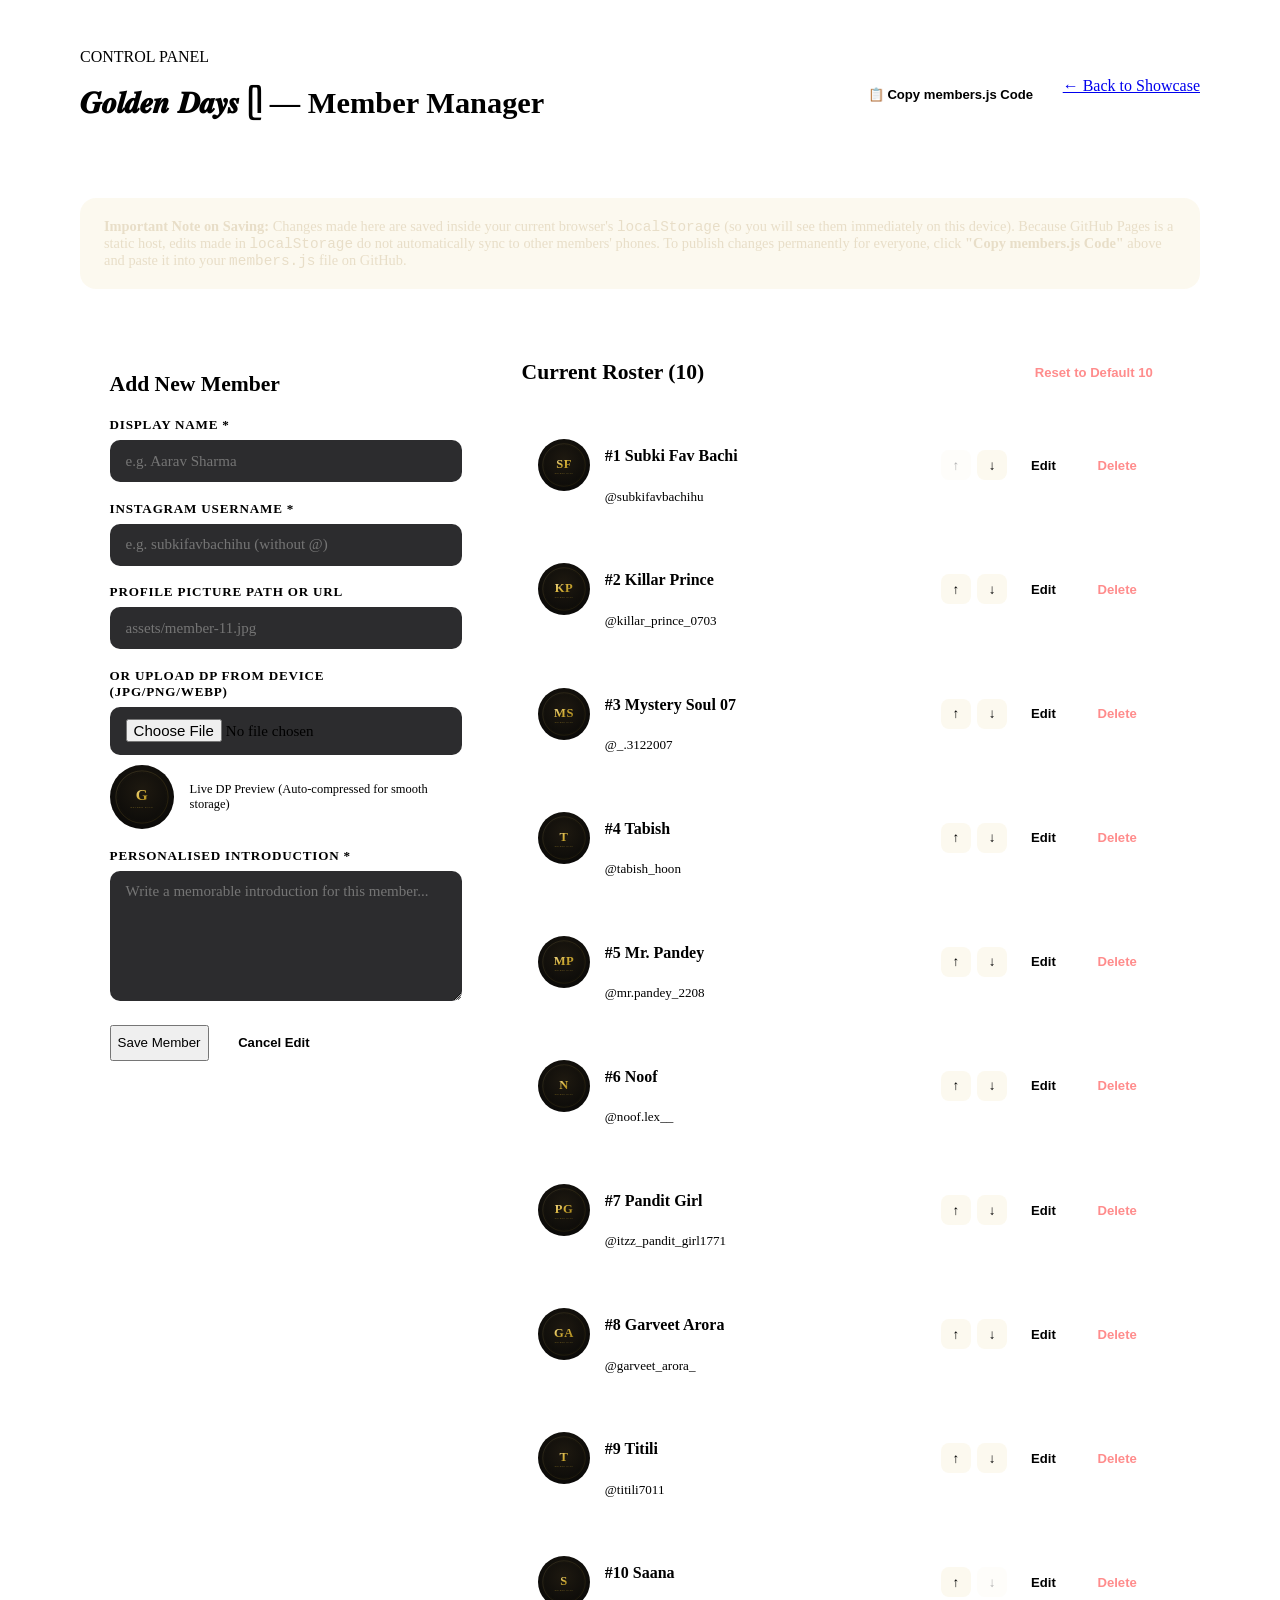
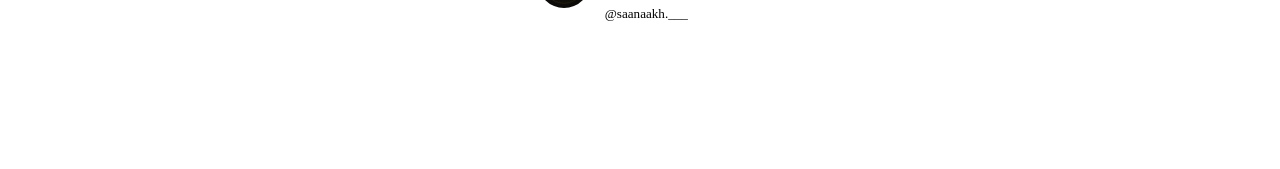
==== admin.html @ fdfacd17 "Add admin panel HTML structure and styles This file contains the HTML structure and styling for the " ====
<!DOCTYPE html>
<html lang="en">
<head>
  <meta charset="UTF-8" />
  <meta name="viewport" content="width=device-width, initial-scale=1.0" />
  <title>Admin Panel | 𝑮𝒐𝒍𝒅𝒆𝒏 𝑫𝒂𝒚𝒔 ᥫ</title>
  <link rel="preconnect" href="https://fonts.googleapis.com" />
  <link rel="preconnect" href="https://fonts.gstatic.com" crossorigin />
  <link href="https://fonts.googleapis.com/css2?family=Cinzel:wght@600;700&family=Plus+Jakarta+Sans:wght@400;500;600&display=swap" rel="stylesheet" />
  <link rel="stylesheet" href="style.css" />
  <style>
    .admin-container {
      max-width: 1120px;
      margin: 0 auto;
      padding: 2.5rem 1.5rem 5rem;
      position: relative;
      z-index: 5;
    }
    .admin-topbar {
      display: flex;
      flex-wrap: wrap;
      align-items: center;
      justify-content: space-between;
      gap: 1rem;
      padding-bottom: 1.5rem;
      border-bottom: 1px solid var(--gold-border);
      margin-bottom: 2rem;
    }
    .storage-notice {
      background: rgba(212, 175, 55, 0.08);
      border: 1px solid var(--gold-border-bright);
      border-radius: 16px;
      padding: 1.25rem 1.5rem;
      margin-bottom: 2.25rem;
      font-size: 0.9rem;
      color: #e8dec8;
    }
    .storage-notice strong {
      color: var(--gold-light);
    }
    .admin-grid {
      display: grid;
      grid-template-columns: 380px 1fr;
      gap: 2rem;
      align-items: start;
    }
    @media (max-width: 900px) {
      .admin-grid { grid-template-columns: 1fr; }
    }
    .admin-card {
      border-radius: 20px;
      padding: 1.85rem;
    }
    .admin-card h2 {
      font-family: var(--font-display);
      font-size: 1.35rem;
      color: var(--gold-light);
      margin-bottom: 1.25rem;
    }
    .form-group {
      margin-bottom: 1.15rem;
    }
    .form-group label {
      display: block;
      font-size: 0.82rem;
      font-weight: 600;
      letter-spacing: 0.06em;
      color: var(--text-muted);
      margin-bottom: 0.45rem;
      text-transform: uppercase;
    }
    .form-control {
      width: 100%;
      padding: 0.78rem 1rem;
      border-radius: 10px;
      background: rgba(8, 8, 10, 0.85);
      border: 1px solid var(--gold-border);
      color: var(--text-main);
      font-family: var(--font-sans);
      font-size: 0.94rem;
      outline: none;
    }
    .form-control:focus {
      border-color: var(--gold-light);
    }
    textarea.form-control {
      min-height: 105px;
      resize: vertical;
    }
    .dp-preview-box {
      display: flex;
      align-items: center;
      gap: 1rem;
      margin-top: 0.65rem;
    }
    .dp-preview-box img {
      width: 64px;
      height: 64px;
      border-radius: 50%;
      object-fit: cover;
      border: 2px solid var(--gold-primary);
    }
    .btn-row {
      display: flex;
      gap: 0.75rem;
      flex-wrap: wrap;
      margin-top: 1.25rem;
    }
    .btn-sm {
      padding: 0.65rem 1.1rem;
      border-radius: 10px;
      font-size: 0.82rem;
      font-weight: 600;
      cursor: pointer;
      border: 1px solid var(--gold-border);
      background: rgba(255,255,255,0.04);
      color: var(--text-main);
      transition: var(--transition-fast);
    }
    .btn-sm:hover {
      border-color: var(--gold-light);
      color: var(--gold-light);
    }
    .btn-danger {
      border-color: rgba(220, 75, 75, 0.45);
      color: #ff8c8c;
    }
    .btn-danger:hover {
      background: rgba(220, 75, 75, 0.16);
      border-color: #ff8c8c;
    }
    .member-list-item {
      display: flex;
      align-items: center;
      justify-content: space-between;
      gap: 1rem;
      padding: 1rem;
      border-radius: 14px;
      background: rgba(255, 255, 255, 0.025);
      border: 1px solid var(--gold-border);
      margin-bottom: 0.85rem;
    }
    .member-item-left {
      display: flex;
      align-items: center;
      gap: 0.95rem;
      min-width: 0;
    }
    .member-item-left img {
      width: 52px;
      height: 52px;
      border-radius: 50%;
      object-fit: cover;
      border: 1px solid var(--gold-primary);
      flex-shrink: 0;
    }
    .member-item-meta {
      min-width: 0;
    }
    .member-item-meta h4 {
      font-family: var(--font-display);
      font-size: 1rem;
      color: var(--text-main);
      white-space: nowrap;
      overflow: hidden;
      text-overflow: ellipsis;
    }
    .member-item-meta span {
      font-size: 0.82rem;
      color: var(--gold-light);
    }
    .member-item-actions {
      display: flex;
      align-items: center;
      gap: 0.4rem;
      flex-shrink: 0;
    }
    .order-btn {
      width: 30px;
      height: 30px;
      border-radius: 8px;
      border: 1px solid var(--gold-border);
      background: rgba(212, 175, 55, 0.08);
      color: var(--gold-light);
      cursor: pointer;
    }
    .order-btn:disabled {
      opacity: 0.3;
      cursor: not-allowed;
    }
  </style>
</head>
<body>

  <div class="admin-container">
    <div class="admin-topbar">
      <div>
        <span class="section-kicker">CONTROL PANEL</span>
        <h1 class="section-title" style="font-size: 1.9rem;">𝑮𝒐𝒍𝒅𝒆𝒏 𝑫𝒂𝒚𝒔 ᥫ — Member Manager</h1>
      </div>
      <div style="display:flex; gap:0.75rem; flex-wrap:wrap;">
        <button id="exportCodeBtn" class="btn-sm" title="Copy updated members.js code for GitHub">📋 Copy members.js Code</button>
        <a href="index.html" class="btn-gold-primary">← Back to Showcase</a>
      </div>
    </div>

    <!-- Honest Browser Storage Disclosure -->
    <div class="storage-notice">
      <strong>Important Note on Saving:</strong> Changes made here are saved inside your current browser's <code>localStorage</code> (so you will see them immediately on this device). Because GitHub Pages is a static host, edits made in <code>localStorage</code> do not automatically sync to other members' phones. To publish changes permanently for everyone, click <strong>"Copy members.js Code"</strong> above and paste it into your <code>members.js</code> file on GitHub.
    </div>

    <div class="admin-grid">
      <!-- Left: Add / Edit Form -->
      <div class="admin-card glass-panel">
        <h2 id="formTitle">Add New Member</h2>
        <form id="memberForm">
          <input type="hidden" id="editMemberId" value="" />

          <div class="form-group">
            <label for="memberName">Display Name *</label>
            <input type="text" id="memberName" class="form-control" placeholder="e.g. Aarav Sharma" required />
          </div>

          <div class="form-group">
            <label for="memberUsername">Instagram Username *</label>
            <input type="text" id="memberUsername" class="form-control" placeholder="e.g. subkifavbachihu (without @)" required />
          </div>

          <div class="form-group">
            <label for="memberAvatarPath">Profile Picture Path or URL</label>
            <input type="text" id="memberAvatarPath" class="form-control" placeholder="assets/member-11.jpg" />
          </div>

          <div class="form-group">
            <label for="memberAvatarFile">Or Upload DP from Device (JPG/PNG/WebP)</label>
            <input type="file" id="memberAvatarFile" class="form-control" accept="image/jpeg,image/png,image/webp" />
            <div class="dp-preview-box">
              <img id="dpPreviewImg" src="" alt="DP Preview" />
              <span style="font-size:0.78rem; color:var(--text-muted);">Live DP Preview (Auto-compressed for smooth storage)</span>
            </div>
          </div>

          <div class="form-group">
            <label for="memberBio">Personalised Introduction *</label>
            <textarea id="memberBio" class="form-control" placeholder="Write a memorable introduction for this member..." required></textarea>
          </div>

          <div class="btn-row">
            <button type="submit" class="btn-gold-primary" id="saveBtn">Save Member</button>
            <button type="button" class="btn-sm hidden" id="cancelEditBtn">Cancel Edit</button>
          </div>
        </form>
      </div>

      <!-- Right: Existing Members Roster & Reordering -->
      <div class="admin-card glass-panel">
        <div style="display:flex; justify-content:space-between; align-items:center; margin-bottom:1.25rem; flex-wrap:wrap; gap:0.5rem;">
          <h2 style="margin:0;">Current Roster (<span id="adminCount">0</span>)</h2>
          <button id="resetDefaultBtn" class="btn-sm btn-danger">Reset to Default 10</button>
        </div>
        <div id="adminMembersList"></div>
      </div>
    </div>
  </div>

  <script src="members.js"></script>
  <script>
    document.addEventListener("DOMContentLoaded", () => {
      let members = window.GoldenDaysStore.getMembers();
      let uploadedBase64 = "";

      const memberForm = document.getElementById("memberForm");
      const formTitle = document.getElementById("formTitle");
      const editMemberId = document.getElementById("editMemberId");
      const memberName = document.getElementById("memberName");
      const memberUsername = document.getElementById("memberUsername");
      const memberAvatarPath = document.getElementById("memberAvatarPath");
      const memberAvatarFile = document.getElementById("memberAvatarFile");
      const dpPreviewImg = document.getElementById("dpPreviewImg");
      const memberBio = document.getElementById("memberBio");
      const cancelEditBtn = document.getElementById("cancelEditBtn");
      const adminMembersList = document.getElementById("adminMembersList");
      const adminCount = document.getElementById("adminCount");
      const resetDefaultBtn = document.getElementById("resetDefaultBtn");
      const exportCodeBtn = document.getElementById("exportCodeBtn");

      dpPreviewImg.src = createFallbackDP("GD");

      // Compress uploaded image via Canvas so localStorage never overflows
      memberAvatarFile.addEventListener("change", (e) => {
        const file = e.target.files[0];
        if (!file) return;

        const reader = new FileReader();
        reader.onload = (event) => {
          const img = new Image();
          img.onload = () => {
            const canvas = document.createElement("canvas");
            const MAX_SIZE = 420;
            let width = img.width;
            let height = img.height;

            if (width > height) {
              if (width > MAX_SIZE) {
                height *= MAX_SIZE / width;
                width = MAX_SIZE;
              }
            } else {
              if (height > MAX_SIZE) {
                width *= MAX_SIZE / height;
                height = MAX_SIZE;
              }
            }

            canvas.width = width;
            canvas.height = height;
            const ctx = canvas.getContext("2d");
            ctx.drawImage(img, 0, 0, width, height);

            uploadedBase64 = canvas.toDataURL("image/jpeg", 0.84);
            dpPreviewImg.src = uploadedBase64;
            memberAvatarPath.value = "";
          };
          img.src = event.target.result;
        };
        reader.readAsDataURL(file);
      });

      memberAvatarPath.addEventListener("input", () => {
        if (memberAvatarPath.value.trim()) {
          uploadedBase64 = "";
          dpPreviewImg.src = memberAvatarPath.value.trim();
          dpPreviewImg.onerror = () => { dpPreviewImg.src = createFallbackDP(memberName.value || "GD"); };
        }
      });

      function resetForm() {
        editMemberId.value = "";
        memberForm.reset();
        uploadedBase64 = "";
        dpPreviewImg.src = createFallbackDP("GD");
        formTitle.textContent = "Add New Member";
        cancelEditBtn.classList.add("hidden");
      }

      cancelEditBtn.addEventListener("click", resetForm);

      function renderAdminList() {
        adminCount.textContent = members.length;
        adminMembersList.innerHTML = "";

        members.forEach((m, index) => {
          const cleanUser = window.GoldenDaysStore.sanitizeUsername(m.username);
          const row = document.createElement("div");
          row.className = "member-list-item";
          row.innerHTML = `
            <div class="member-item-left">
              <img src="${m.avatar || createFallbackDP(m.name)}" alt="${m.name}" />
              <div class="member-item-meta">
                <h4>#${index + 1} ${m.name}</h4>
                <span>@${cleanUser}</span>
              </div>
            </div>
            <div class="member-item-actions">
              <button class="order-btn" data-action="up" data-idx="${index}" ${index === 0 ? "disabled" : ""} title="Move Up">↑</button>
              <button class="order-btn" data-action="down" data-idx="${index}" ${index === members.length - 1 ? "disabled" : ""} title="Move Down">↓</button>
              <button class="btn-sm" data-action="edit" data-idx="${index}">Edit</button>
              <button class="btn-sm btn-danger" data-action="delete" data-idx="${index}">Delete</button>
            </div>
          `;

          const img = row.querySelector("img");
          img.onerror = () => { img.src = createFallbackDP(m.name); };
          adminMembersList.appendChild(row);
        });
      }

      adminMembersList.addEventListener("click", (e) => {
        const btn = e.target.closest("button");
        if (!btn) return;
        const action = btn.dataset.action;
        const idx = Number(btn.dataset.idx);

        if (action === "up" && idx > 0) {
          [members[idx - 1], members[idx]] = [members[idx], members[idx - 1]];
          window.GoldenDaysStore.saveMembers(members);
          renderAdminList();
        } else if (action === "down" && idx < members.length - 1) {
          [members[idx], members[idx + 1]] = [members[idx + 1], members[idx]];
          window.GoldenDaysStore.saveMembers(members);
          renderAdminList();
        } else if (action === "edit") {
          const m = members[idx];
          editMemberId.value = m.id;
          memberName.value = m.name;
          memberUsername.value = window.GoldenDaysStore.sanitizeUsername(m.username);
          memberBio.value = m.bio;
          if (m.avatar && m.avatar.startsWith("data:")) {
            uploadedBase64 = m.avatar;
            memberAvatarPath.value = "";
            dpPreviewImg.src = m.avatar;
          } else {
            uploadedBase64 = "";
            memberAvatarPath.value = m.avatar || "";
            dpPreviewImg.src = m.avatar || createFallbackDP(m.name);
          }
          formTitle.textContent = `Edit Member: ${m.name}`;
          cancelEditBtn.classList.remove("hidden");
          window.scrollTo({ top: 0, behavior: "smooth" });
        } else if (action === "delete") {
          if (confirm(`Remove ${members[idx].name} from Golden Days?`)) {
            members.splice(idx, 1);
            window.GoldenDaysStore.saveMembers(members);
            renderAdminList();
          }
        }
      });

      memberForm.addEventListener("submit", (e) => {
        e.preventDefault();
        const nameVal = memberName.value.trim();
        const userVal = window.GoldenDaysStore.sanitizeUsername(memberUsername.value);
        const bioVal = memberBio.value.trim();
        const nextNum = String(members.length + 1).padStart(2, "0");
        const avatarVal = uploadedBase64 || memberAvatarPath.value.trim() || `assets/member-${nextNum}.jpg`;

        if (editMemberId.value) {
          const targetIdx = members.findIndex(item => item.id === editMemberId.value);
          if (targetIdx !== -1) {
            members[targetIdx] = {
              ...members[targetIdx],
              name: nameVal,
              username: userVal,
              avatar: avatarVal,
              bio: bioVal
            };
          }
        } else {
          members.push({
            id: "m-" + Date.now(),
            name: nameVal,
            username: userVal,
            avatar: avatarVal,
            bio: bioVal
          });
        }

        window.GoldenDaysStore.saveMembers(members);
        renderAdminList();
        resetForm();
      });

      resetDefaultBtn.addEventListener("click", () => {
        if (confirm("Reset all members back to the default 10 Golden Days members?")) {
          members = window.GoldenDaysStore.resetToDefaults();
          renderAdminList();
          resetForm();
        }
      });

      exportCodeBtn.addEventListener("click", () => {
        const cleanExport = members.map((m, i) => ({
          id: `m-${String(i + 1).padStart(2, "0")}`,
          name: m.name,
          username: window.GoldenDaysStore.sanitizeUsername(m.username),
          avatar: m.avatar.startsWith("data:") ? `assets/member-${String(i + 1).padStart(2, "0")}.jpg` : m.avatar,
          bio: m.bio
        }));
        const codeSnippet = `const DEFAULT_MEMBERS = ${JSON.stringify(cleanExport, null, 2)};`;
        navigator.clipboard.writeText(codeSnippet).then(() => {
          alert("Copied updated DEFAULT_MEMBERS array! Paste it into members.js so all visitors see your changes.");
        });
      });

      renderAdminList();
    });
  </script>
</body>
</html>
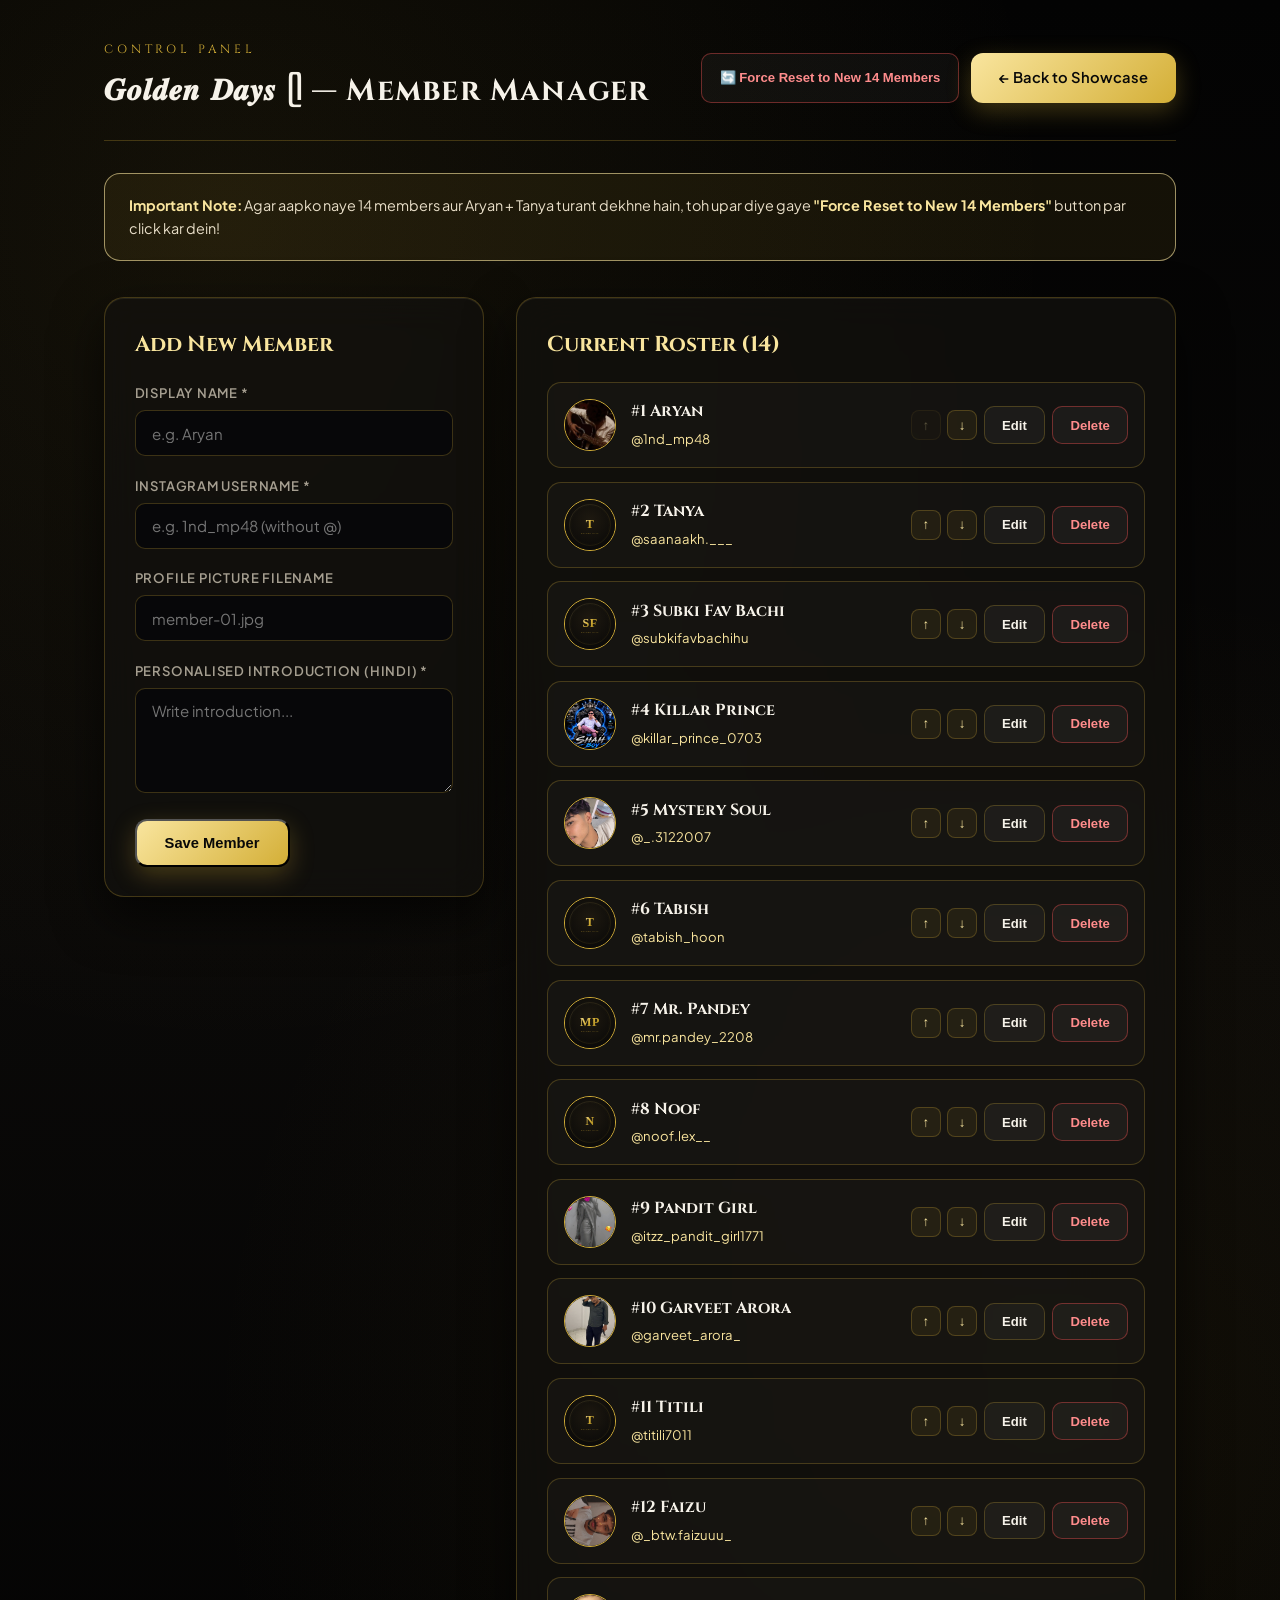
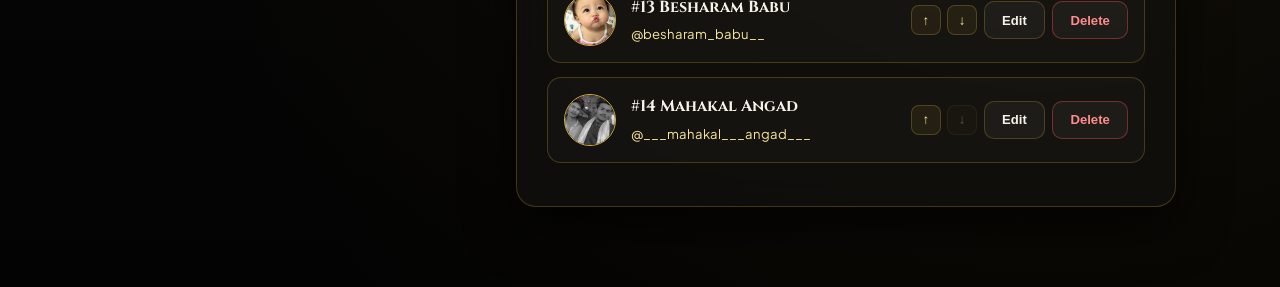
==== commit bd60e2fd: "Update admin.html" ====
--- a/admin.html
+++ b/admin.html
@@ -116,6 +116,7 @@
       background: rgba(255,255,255,0.04);
       color: var(--text-main);
       transition: var(--transition-fast);
+      text-decoration: none;
     }
     .btn-sm:hover {
       border-color: var(--gold-light);
@@ -199,18 +200,16 @@
         <h1 class="section-title" style="font-size: 1.9rem;">𝑮𝒐𝒍𝒅𝒆𝒏 𝑫𝒂𝒚𝒔 ᥫ — Member Manager</h1>
       </div>
       <div style="display:flex; gap:0.75rem; flex-wrap:wrap;">
-        <button id="exportCodeBtn" class="btn-sm" title="Copy updated members.js code for GitHub">📋 Copy members.js Code</button>
+        <button id="resetDefaultBtn" class="btn-sm btn-danger">🔄 Force Reset to New 14 Members</button>
         <a href="index.html" class="btn-gold-primary">← Back to Showcase</a>
       </div>
     </div>
 
-    <!-- Honest Browser Storage Disclosure -->
     <div class="storage-notice">
-      <strong>Important Note on Saving:</strong> Changes made here are saved inside your current browser's <code>localStorage</code> (so you will see them immediately on this device). Because GitHub Pages is a static host, edits made in <code>localStorage</code> do not automatically sync to other members' phones. To publish changes permanently for everyone, click <strong>"Copy members.js Code"</strong> above and paste it into your <code>members.js</code> file on GitHub.
+      <strong>Important Note:</strong> Agar aapko naye 14 members aur Aryan + Tanya turant dekhne hain, toh upar diye gaye <strong>"Force Reset to New 14 Members"</strong> button par click kar dein!
     </div>
 
     <div class="admin-grid">
-      <!-- Left: Add / Edit Form -->
       <div class="admin-card glass-panel">
         <h2 id="formTitle">Add New Member</h2>
         <form id="memberForm">
@@ -218,31 +217,22 @@
 
           <div class="form-group">
             <label for="memberName">Display Name *</label>
-            <input type="text" id="memberName" class="form-control" placeholder="e.g. Aarav Sharma" required />
+            <input type="text" id="memberName" class="form-control" placeholder="e.g. Aryan" required />
           </div>
 
           <div class="form-group">
             <label for="memberUsername">Instagram Username *</label>
-            <input type="text" id="memberUsername" class="form-control" placeholder="e.g. subkifavbachihu (without @)" required />
+            <input type="text" id="memberUsername" class="form-control" placeholder="e.g. 1nd_mp48 (without @)" required />
           </div>
 
           <div class="form-group">
-            <label for="memberAvatarPath">Profile Picture Path or URL</label>
-            <input type="text" id="memberAvatarPath" class="form-control" placeholder="assets/member-11.jpg" />
+            <label for="memberAvatarPath">Profile Picture Filename</label>
+            <input type="text" id="memberAvatarPath" class="form-control" placeholder="member-01.jpg" />
           </div>
 
           <div class="form-group">
-            <label for="memberAvatarFile">Or Upload DP from Device (JPG/PNG/WebP)</label>
-            <input type="file" id="memberAvatarFile" class="form-control" accept="image/jpeg,image/png,image/webp" />
-            <div class="dp-preview-box">
-              <img id="dpPreviewImg" src="" alt="DP Preview" />
-              <span style="font-size:0.78rem; color:var(--text-muted);">Live DP Preview (Auto-compressed for smooth storage)</span>
-            </div>
-          </div>
-
-          <div class="form-group">
-            <label for="memberBio">Personalised Introduction *</label>
-            <textarea id="memberBio" class="form-control" placeholder="Write a memorable introduction for this member..." required></textarea>
+            <label for="memberBio">Personalised Introduction (Hindi) *</label>
+            <textarea id="memberBio" class="form-control" placeholder="Write introduction..." required></textarea>
           </div>
 
           <div class="btn-row">
@@ -252,11 +242,9 @@
         </form>
       </div>
 
-      <!-- Right: Existing Members Roster & Reordering -->
       <div class="admin-card glass-panel">
         <div style="display:flex; justify-content:space-between; align-items:center; margin-bottom:1.25rem; flex-wrap:wrap; gap:0.5rem;">
           <h2 style="margin:0;">Current Roster (<span id="adminCount">0</span>)</h2>
-          <button id="resetDefaultBtn" class="btn-sm btn-danger">Reset to Default 10</button>
         </div>
         <div id="adminMembersList"></div>
       </div>
@@ -267,7 +255,6 @@
   <script>
     document.addEventListener("DOMContentLoaded", () => {
       let members = window.GoldenDaysStore.getMembers();
-      let uploadedBase64 = "";
 
       const memberForm = document.getElementById("memberForm");
       const formTitle = document.getElementById("formTitle");
@@ -275,70 +262,15 @@
       const memberName = document.getElementById("memberName");
       const memberUsername = document.getElementById("memberUsername");
       const memberAvatarPath = document.getElementById("memberAvatarPath");
-      const memberAvatarFile = document.getElementById("memberAvatarFile");
-      const dpPreviewImg = document.getElementById("dpPreviewImg");
       const memberBio = document.getElementById("memberBio");
       const cancelEditBtn = document.getElementById("cancelEditBtn");
       const adminMembersList = document.getElementById("adminMembersList");
       const adminCount = document.getElementById("adminCount");
       const resetDefaultBtn = document.getElementById("resetDefaultBtn");
-      const exportCodeBtn = document.getElementById("exportCodeBtn");
-
-      dpPreviewImg.src = createFallbackDP("GD");
-
-      // Compress uploaded image via Canvas so localStorage never overflows
-      memberAvatarFile.addEventListener("change", (e) => {
-        const file = e.target.files[0];
-        if (!file) return;
-
-        const reader = new FileReader();
-        reader.onload = (event) => {
-          const img = new Image();
-          img.onload = () => {
-            const canvas = document.createElement("canvas");
-            const MAX_SIZE = 420;
-            let width = img.width;
-            let height = img.height;
-
-            if (width > height) {
-              if (width > MAX_SIZE) {
-                height *= MAX_SIZE / width;
-                width = MAX_SIZE;
-              }
-            } else {
-              if (height > MAX_SIZE) {
-                width *= MAX_SIZE / height;
-                height = MAX_SIZE;
-              }
-            }
-
-            canvas.width = width;
-            canvas.height = height;
-            const ctx = canvas.getContext("2d");
-            ctx.drawImage(img, 0, 0, width, height);
-
-            uploadedBase64 = canvas.toDataURL("image/jpeg", 0.84);
-            dpPreviewImg.src = uploadedBase64;
-            memberAvatarPath.value = "";
-          };
-          img.src = event.target.result;
-        };
-        reader.readAsDataURL(file);
-      });
-
-      memberAvatarPath.addEventListener("input", () => {
-        if (memberAvatarPath.value.trim()) {
-          uploadedBase64 = "";
-          dpPreviewImg.src = memberAvatarPath.value.trim();
-          dpPreviewImg.onerror = () => { dpPreviewImg.src = createFallbackDP(memberName.value || "GD"); };
-        }
-      });
 
       function resetForm() {
         editMemberId.value = "";
         memberForm.reset();
-        uploadedBase64 = "";
-        dpPreviewImg.src = createFallbackDP("GD");
         formTitle.textContent = "Add New Member";
         cancelEditBtn.classList.add("hidden");
       }
@@ -362,8 +294,8 @@
               </div>
             </div>
             <div class="member-item-actions">
-              <button class="order-btn" data-action="up" data-idx="${index}" ${index === 0 ? "disabled" : ""} title="Move Up">↑</button>
-              <button class="order-btn" data-action="down" data-idx="${index}" ${index === members.length - 1 ? "disabled" : ""} title="Move Down">↓</button>
+              <button class="order-btn" data-action="up" data-idx="${index}" ${index === 0 ? "disabled" : ""}>↑</button>
+              <button class="order-btn" data-action="down" data-idx="${index}" ${index === members.length - 1 ? "disabled" : ""}>↓</button>
               <button class="btn-sm" data-action="edit" data-idx="${index}">Edit</button>
               <button class="btn-sm btn-danger" data-action="delete" data-idx="${index}">Delete</button>
             </div>
@@ -395,20 +327,12 @@
           memberName.value = m.name;
           memberUsername.value = window.GoldenDaysStore.sanitizeUsername(m.username);
           memberBio.value = m.bio;
-          if (m.avatar && m.avatar.startsWith("data:")) {
-            uploadedBase64 = m.avatar;
-            memberAvatarPath.value = "";
-            dpPreviewImg.src = m.avatar;
-          } else {
-            uploadedBase64 = "";
-            memberAvatarPath.value = m.avatar || "";
-            dpPreviewImg.src = m.avatar || createFallbackDP(m.name);
-          }
+          memberAvatarPath.value = m.avatar || "";
           formTitle.textContent = `Edit Member: ${m.name}`;
           cancelEditBtn.classList.remove("hidden");
           window.scrollTo({ top: 0, behavior: "smooth" });
         } else if (action === "delete") {
-          if (confirm(`Remove ${members[idx].name} from Golden Days?`)) {
+          if (confirm(`Remove ${members[idx].name}?`)) {
             members.splice(idx, 1);
             window.GoldenDaysStore.saveMembers(members);
             renderAdminList();
@@ -422,27 +346,15 @@
         const userVal = window.GoldenDaysStore.sanitizeUsername(memberUsername.value);
         const bioVal = memberBio.value.trim();
         const nextNum = String(members.length + 1).padStart(2, "0");
-        const avatarVal = uploadedBase64 || memberAvatarPath.value.trim() || `assets/member-${nextNum}.jpg`;
+        const avatarVal = memberAvatarPath.value.trim() || `member-${nextNum}.jpg`;
 
         if (editMemberId.value) {
           const targetIdx = members.findIndex(item => item.id === editMemberId.value);
           if (targetIdx !== -1) {
-            members[targetIdx] = {
-              ...members[targetIdx],
-              name: nameVal,
-              username: userVal,
-              avatar: avatarVal,
-              bio: bioVal
-            };
+            members[targetIdx] = { ...members[targetIdx], name: nameVal, username: userVal, avatar: avatarVal, bio: bioVal };
           }
         } else {
-          members.push({
-            id: "m-" + Date.now(),
-            name: nameVal,
-            username: userVal,
-            avatar: avatarVal,
-            bio: bioVal
-          });
+          members.push({ id: "m-" + Date.now(), name: nameVal, username: userVal, avatar: avatarVal, bio: bioVal });
         }
 
         window.GoldenDaysStore.saveMembers(members);
@@ -451,25 +363,12 @@
       });
 
       resetDefaultBtn.addEventListener("click", () => {
-        if (confirm("Reset all members back to the default 10 Golden Days members?")) {
+        if (confirm("Reset to default 14 members (Aryan, Tanya & others)?")) {
           members = window.GoldenDaysStore.resetToDefaults();
           renderAdminList();
           resetForm();
+          alert("Reset successful!");
         }
-      });
-
-      exportCodeBtn.addEventListener("click", () => {
-        const cleanExport = members.map((m, i) => ({
-          id: `m-${String(i + 1).padStart(2, "0")}`,
-          name: m.name,
-          username: window.GoldenDaysStore.sanitizeUsername(m.username),
-          avatar: m.avatar.startsWith("data:") ? `assets/member-${String(i + 1).padStart(2, "0")}.jpg` : m.avatar,
-          bio: m.bio
-        }));
-        const codeSnippet = `const DEFAULT_MEMBERS = ${JSON.stringify(cleanExport, null, 2)};`;
-        navigator.clipboard.writeText(codeSnippet).then(() => {
-          alert("Copied updated DEFAULT_MEMBERS array! Paste it into members.js so all visitors see your changes.");
-        });
       });
 
       renderAdminList();
--- a/style.css
+++ b/style.css
@@ -0,0 +1,893 @@
+/* ============================================================================
+   GOLDEN DAYS — LUXURY ROYAL BLACK & GOLD STYLESHEET
+============================================================================ */
+
+:root {
+  --bg-void: #040404;
+  --bg-charcoal: #0c0c0e;
+  --bg-surface: rgba(18, 17, 15, 0.72);
+  --bg-surface-strong: rgba(14, 13, 12, 0.92);
+
+  --gold-light: #f9e59e;
+  --gold-primary: #d4af37;
+  --gold-deep: #9e7b1c;
+  --gold-glow: rgba(212, 175, 55, 0.28);
+  --gold-border: rgba(212, 175, 55, 0.26);
+  --gold-border-bright: rgba(249, 229, 158, 0.6);
+
+  --text-main: #f6f2e9;
+  --text-muted: #a69f91;
+  --text-dim: #6e685f;
+
+  --font-display: 'Cinzel', Georgia, serif;
+  --font-sans: 'Plus Jakarta Sans', -apple-system, BlinkMacSystemFont, sans-serif;
+
+  --transition-cinematic: all 0.55s cubic-bezier(0.22, 1, 0.36, 1);
+  --transition-fast: all 0.25s ease;
+}
+
+/* Reset & Base */
+*, *::before, *::after {
+  box-sizing: border-box;
+  margin: 0;
+  padding: 0;
+}
+
+html {
+  scroll-behavior: smooth;
+  background-color: var(--bg-void);
+  color: var(--text-main);
+  font-family: var(--font-sans);
+  overflow-x: hidden;
+}
+
+body {
+  min-height: 100vh;
+  background:
+    radial-gradient(circle at 18% 12%, rgba(212, 175, 55, 0.08) 0%, transparent 42%),
+    radial-gradient(circle at 82% 75%, rgba(158, 123, 28, 0.08) 0%, transparent 48%),
+    linear-gradient(180deg, #030303 0%, #0a0908 50%, #030303 100%);
+  color: var(--text-main);
+  line-height: 1.6;
+  overflow-x: hidden;
+}
+
+/* Custom Scrollbar */
+::-webkit-scrollbar {
+  width: 8px;
+}
+::-webkit-scrollbar-track {
+  background: #050505;
+}
+::-webkit-scrollbar-thumb {
+  background: linear-gradient(180deg, var(--gold-deep), var(--gold-primary));
+  border-radius: 4px;
+}
+
+.hidden {
+  display: none !important;
+}
+
+/* Ambient Particle Canvas */
+#goldParticles {
+  position: fixed;
+  inset: 0;
+  width: 100%;
+  height: 100%;
+  pointer-events: none;
+  z-index: 1;
+}
+
+/* Custom Desktop Cursor */
+.cursor-dot, .cursor-ring {
+  position: fixed;
+  top: 0;
+  left: 0;
+  pointer-events: none;
+  z-index: 9999;
+  border-radius: 50%;
+  transform: translate(-50%, -50%);
+  display: none;
+}
+
+@media (hover: hover) and (pointer: fine) {
+  .cursor-dot {
+    display: block;
+    width: 6px;
+    height: 6px;
+    background: var(--gold-light);
+    box-shadow: 0 0 10px var(--gold-primary);
+  }
+  .cursor-ring {
+    display: block;
+    width: 34px;
+    height: 34px;
+    border: 1px solid rgba(212, 175, 55, 0.55);
+    transition: width 0.2s ease, height 0.2s ease, border-color 0.2s ease;
+  }
+  .cursor-ring.active {
+    width: 50px;
+    height: 50px;
+    border-color: var(--gold-light);
+    background: rgba(212, 175, 55, 0.06);
+  }
+}
+
+/* ============================================================================
+   CINEMATIC INTRO OVERLAY
+============================================================================ */
+.intro-overlay {
+  position: fixed;
+  inset: 0;
+  z-index: 1000;
+  background: radial-gradient(circle at center, #120f09 0%, #020202 75%);
+  display: flex;
+  align-items: center;
+  justify-content: center;
+  padding: 2rem;
+  text-align: center;
+  transition: opacity 0.9s cubic-bezier(0.22, 1, 0.36, 1), transform 0.9s cubic-bezier(0.22, 1, 0.36, 1);
+}
+
+.intro-overlay.fade-out {
+  opacity: 0;
+  transform: scale(1.04);
+  pointer-events: none;
+}
+
+.intro-radial-glow {
+  position: absolute;
+  width: 480px;
+  height: 480px;
+  background: radial-gradient(circle, rgba(212, 175, 55, 0.16) 0%, transparent 70%);
+  filter: blur(40px);
+  pointer-events: none;
+  animation: pulseGlow 5s infinite alternate ease-in-out;
+}
+
+@keyframes pulseGlow {
+  0% { transform: scale(0.9); opacity: 0.6; }
+  100% { transform: scale(1.15); opacity: 1; }
+}
+
+.intro-content {
+  position: relative;
+  z-index: 2;
+  max-width: 720px;
+  animation: introReveal 1.4s cubic-bezier(0.22, 1, 0.36, 1) forwards;
+}
+
+@keyframes introReveal {
+  0% { opacity: 0; transform: translateY(24px); }
+  100% { opacity: 1; transform: translateY(0); }
+}
+
+.royal-crest {
+  font-family: var(--font-display);
+  font-size: 0.78rem;
+  letter-spacing: 0.36em;
+  color: var(--gold-primary);
+  margin-bottom: 1.25rem;
+}
+
+.intro-title {
+  font-family: var(--font-display);
+  font-size: clamp(2.5rem, 6.5vw, 4.6rem);
+  font-weight: 700;
+  letter-spacing: 0.04em;
+  line-height: 1.15;
+  margin-bottom: 1.25rem;
+}
+
+/* Golden Light Sweep Text Effect */
+.gold-sweep-text {
+  background: linear-gradient(
+    110deg,
+    #9e7b1c 15%,
+    #d4af37 35%,
+    #fff4c2 50%,
+    #d4af37 65%,
+    #9e7b1c 85%
+  );
+  background-size: 220% auto;
+  -webkit-background-clip: text;
+  background-clip: text;
+  -webkit-text-fill-color: transparent;
+  animation: goldLightSweep 4.5s linear infinite;
+  filter: drop-shadow(0 0 22px rgba(212, 175, 55, 0.25));
+}
+
+@keyframes goldLightSweep {
+  0% { background-position: 200% center; }
+  100% { background-position: -200% center; }
+}
+
+.gold-divider {
+  width: 140px;
+  height: 1px;
+  margin: 0 auto 1.5rem;
+  background: linear-gradient(90deg, transparent, var(--gold-primary), transparent);
+}
+
+.intro-subtitle {
+  font-size: clamp(1rem, 2.2vw, 1.25rem);
+  font-weight: 300;
+  font-style: italic;
+  color: var(--text-muted);
+  letter-spacing: 0.03em;
+  margin-bottom: 2.75rem;
+}
+
+.btn-royal-enter {
+  display: inline-flex;
+  align-items: center;
+  gap: 0.85rem;
+  padding: 1.05rem 2.4rem;
+  font-family: var(--font-display);
+  font-size: 0.92rem;
+  font-weight: 600;
+  letter-spacing: 0.22em;
+  color: #070707;
+  background: linear-gradient(135deg, var(--gold-light), var(--gold-primary), var(--gold-deep));
+  border: 1px solid var(--gold-light);
+  border-radius: 50px;
+  cursor: pointer;
+  box-shadow: 0 0 30px rgba(212, 175, 55, 0.35);
+  transition: var(--transition-cinematic);
+}
+
+.btn-royal-enter:hover {
+  transform: translateY(-3px) scale(1.02);
+  box-shadow: 0 10px 40px rgba(212, 175, 55, 0.55);
+}
+
+/* Main App Container */
+.main-app {
+  position: relative;
+  z-index: 5;
+  opacity: 1;
+  transition: opacity 0.8s ease;
+}
+
+.main-app.hidden-app {
+  opacity: 0;
+  pointer-events: none;
+  height: 100vh;
+  overflow: hidden;
+}
+
+/* ============================================================================
+   GLASSMORPHISM & NAVIGATION BAR
+============================================================================ */
+.glass-panel {
+  background: var(--bg-surface);
+  backdrop-filter: blur(18px);
+  -webkit-backdrop-filter: blur(18px);
+  border: 1px solid var(--gold-border);
+  box-shadow: 0 20px 50px rgba(0, 0, 0, 0.65), inset 0 1px 0 rgba(255, 240, 190, 0.08);
+}
+
+.navbar {
+  position: sticky;
+  top: 0;
+  z-index: 100;
+  background: rgba(6, 6, 7, 0.85);
+  backdrop-filter: blur(16px);
+  border-bottom: 1px solid var(--gold-border);
+}
+
+.nav-container {
+  max-width: 1280px;
+  margin: 0 auto;
+  padding: 0.9rem 1.5rem;
+  display: flex;
+  align-items: center;
+  justify-content: space-between;
+  gap: 1rem;
+}
+
+.nav-brand {
+  font-family: var(--font-display);
+  font-size: 1.3rem;
+  font-weight: 700;
+  color: var(--gold-light);
+  text-decoration: none;
+  letter-spacing: 0.04em;
+}
+
+.nav-links {
+  display: flex;
+  align-items: center;
+  gap: 1.75rem;
+}
+
+.nav-link {
+  color: var(--text-muted);
+  text-decoration: none;
+  font-size: 0.88rem;
+  font-weight: 500;
+  letter-spacing: 0.08em;
+  text-transform: uppercase;
+  transition: var(--transition-fast);
+}
+
+.nav-link:hover {
+  color: var(--gold-light);
+}
+
+.nav-admin-link {
+  color: var(--gold-primary);
+  border: 1px solid var(--gold-border);
+  padding: 0.35rem 0.85rem;
+  border-radius: 20px;
+}
+
+.nav-admin-link:hover {
+  background: rgba(212, 175, 55, 0.14);
+}
+
+.nav-utilities {
+  display: flex;
+  align-items: center;
+  gap: 0.75rem;
+}
+
+.live-clock {
+  font-variant-numeric: tabular-nums;
+  font-size: 0.82rem;
+  color: var(--gold-light);
+  background: rgba(212, 175, 55, 0.08);
+  border: 1px solid var(--gold-border);
+  padding: 0.35rem 0.7rem;
+  border-radius: 8px;
+}
+
+.member-counter-badge {
+  display: flex;
+  align-items: center;
+  gap: 0.45rem;
+  font-size: 0.75rem;
+  font-weight: 600;
+  letter-spacing: 0.1em;
+  color: var(--text-main);
+  background: rgba(255, 255, 255, 0.04);
+  border: 1px solid var(--gold-border);
+  padding: 0.38rem 0.75rem;
+  border-radius: 20px;
+}
+
+.pulse-dot {
+  width: 7px;
+  height: 7px;
+  border-radius: 50%;
+  background: var(--gold-primary);
+  box-shadow: 0 0 8px var(--gold-primary);
+}
+
+.icon-btn {
+  width: 38px;
+  height: 38px;
+  border-radius: 50%;
+  border: 1px solid var(--gold-border);
+  background: rgba(212, 175, 55, 0.08);
+  color: var(--gold-light);
+  display: inline-flex;
+  align-items: center;
+  justify-content: center;
+  cursor: pointer;
+  transition: var(--transition-fast);
+}
+
+.icon-btn:hover {
+  background: rgba(212, 175, 55, 0.22);
+  border-color: var(--gold-light);
+}
+
+.mobile-only {
+  display: none;
+}
+
+/* ============================================================================
+   SECTION HEADERS
+============================================================================ */
+section {
+  max-width: 1200px;
+  margin: 0 auto;
+  padding: 4.5rem 1.5rem;
+}
+
+.section-header {
+  text-align: center;
+  margin-bottom: 3rem;
+}
+
+.section-kicker {
+  display: block;
+  font-family: var(--font-display);
+  font-size: 0.75rem;
+  letter-spacing: 0.32em;
+  color: var(--gold-primary);
+  margin-bottom: 0.5rem;
+}
+
+.section-title {
+  font-family: var(--font-display);
+  font-size: clamp(1.85rem, 4vw, 2.75rem);
+  font-weight: 700;
+  color: var(--text-main);
+  letter-spacing: 0.04em;
+}
+
+.section-desc {
+  color: var(--text-muted);
+  font-size: 0.95rem;
+  margin-top: 0.5rem;
+}
+
+/* ============================================================================
+   SECTION 1: SPOTLIGHT SHOWCASE
+============================================================================ */
+.spotlight-wrapper {
+  max-width: 980px;
+  margin: 0 auto;
+}
+
+.spotlight-card {
+  border-radius: 24px;
+  padding: 3rem;
+  display: grid;
+  grid-template-columns: 320px 1fr;
+  gap: 3rem;
+  align-items: center;
+  position: relative;
+  overflow: hidden;
+  transition: opacity 0.4s ease, transform 0.4s cubic-bezier(0.22, 1, 0.36, 1);
+}
+
+.spotlight-card.transition-out {
+  opacity: 0;
+  transform: translateY(14px) scale(0.985);
+}
+
+.spotlight-media {
+  position: relative;
+  display: flex;
+  flex-direction: column;
+  align-items: center;
+}
+
+.dp-halo {
+  position: absolute;
+  width: 270px;
+  height: 270px;
+  border-radius: 50%;
+  background: radial-gradient(circle, rgba(212, 175, 55, 0.32) 0%, transparent 70%);
+  filter: blur(22px);
+  z-index: 0;
+}
+
+.dp-frame {
+  position: relative;
+  z-index: 1;
+  width: 260px;
+  height: 260px;
+  border-radius: 50%;
+  padding: 6px;
+  background: linear-gradient(135deg, var(--gold-light), var(--gold-primary), var(--gold-deep));
+  box-shadow: 0 15px 40px rgba(0, 0, 0, 0.8), 0 0 30px rgba(212, 175, 55, 0.25);
+}
+
+.dp-frame img {
+  width: 100%;
+  height: 100%;
+  object-fit: cover;
+  border-radius: 50%;
+  background: #0b0b0b;
+  display: block;
+}
+
+.member-index-pill {
+  margin-top: 1.25rem;
+  font-family: var(--font-display);
+  font-size: 0.78rem;
+  font-weight: 600;
+  letter-spacing: 0.22em;
+  color: var(--gold-light);
+  background: rgba(212, 175, 55, 0.1);
+  border: 1px solid var(--gold-border);
+  padding: 0.42rem 1.1rem;
+  border-radius: 30px;
+}
+
+.verified-seal {
+  font-family: var(--font-display);
+  font-size: 0.72rem;
+  letter-spacing: 0.24em;
+  color: var(--gold-primary);
+}
+
+.spot-name {
+  font-family: var(--font-display);
+  font-size: clamp(1.8rem, 3.5vw, 2.5rem);
+  font-weight: 700;
+  color: var(--text-main);
+  margin-top: 0.4rem;
+  line-height: 1.2;
+}
+
+.spot-handle {
+  font-size: 1.05rem;
+  font-weight: 500;
+  color: var(--gold-light);
+  margin-top: 0.25rem;
+}
+
+.gold-line-short {
+  width: 70px;
+  height: 2px;
+  background: linear-gradient(90deg, var(--gold-primary), transparent);
+  margin: 1.25rem 0;
+}
+
+.spot-bio {
+  font-size: 1.05rem;
+  line-height: 1.75;
+  color: #dfd8ca;
+  margin-bottom: 2rem;
+}
+
+.btn-gold-primary {
+  display: inline-flex;
+  align-items: center;
+  gap: 0.65rem;
+  padding: 0.85rem 1.75rem;
+  border-radius: 12px;
+  background: linear-gradient(135deg, var(--gold-light), var(--gold-primary));
+  color: #080808;
+  font-weight: 600;
+  font-size: 0.92rem;
+  text-decoration: none;
+  box-shadow: 0 8px 25px rgba(212, 175, 55, 0.28);
+  transition: var(--transition-fast);
+}
+
+.btn-gold-primary:hover {
+  transform: translateY(-2px);
+  box-shadow: 0 12px 32px rgba(212, 175, 55, 0.45);
+}
+
+/* Spotlight Controls Bar */
+.spotlight-controls {
+  display: flex;
+  align-items: center;
+  justify-content: space-between;
+  gap: 1rem;
+  margin-top: 1.5rem;
+  flex-wrap: wrap;
+}
+
+.btn-control {
+  display: inline-flex;
+  align-items: center;
+  gap: 0.6rem;
+  padding: 0.85rem 1.45rem;
+  border-radius: 12px;
+  background: var(--bg-surface);
+  border: 1px solid var(--gold-border);
+  color: var(--text-main);
+  font-family: var(--font-display);
+  font-size: 0.78rem;
+  font-weight: 600;
+  letter-spacing: 0.14em;
+  cursor: pointer;
+  transition: var(--transition-fast);
+}
+
+.btn-control:hover {
+  border-color: var(--gold-light);
+  color: var(--gold-light);
+  background: rgba(212, 175, 55, 0.12);
+}
+
+.btn-autoplay.active {
+  border-color: var(--gold-primary);
+  background: rgba(212, 175, 55, 0.18);
+  color: var(--gold-light);
+}
+
+.autoplay-progress-track {
+  width: 100%;
+  height: 3px;
+  background: rgba(255, 255, 255, 0.06);
+  border-radius: 4px;
+  margin-top: 0.9rem;
+  overflow: hidden;
+}
+
+.autoplay-progress-fill {
+  width: 0%;
+  height: 100%;
+  background: linear-gradient(90deg, var(--gold-deep), var(--gold-light));
+  transition: width 0.1s linear;
+}
+
+/* ============================================================================
+   SECTION 2: GALLERY & SEARCH
+============================================================================ */
+.search-bar-container {
+  max-width: 520px;
+  margin: 0 auto 2.75rem;
+}
+
+.search-input-box {
+  display: flex;
+  align-items: center;
+  gap: 0.75rem;
+  padding: 0.85rem 1.25rem;
+  border-radius: 50px;
+  color: var(--gold-primary);
+}
+
+.search-input-box input {
+  width: 100%;
+  background: transparent;
+  border: none;
+  outline: none;
+  color: var(--text-main);
+  font-family: var(--font-sans);
+  font-size: 0.95rem;
+}
+
+.search-input-box input::placeholder {
+  color: var(--text-dim);
+}
+
+.clear-search {
+  background: none;
+  border: none;
+  color: var(--text-muted);
+  cursor: pointer;
+  font-size: 0.95rem;
+}
+
+.members-grid {
+  display: grid;
+  grid-template-columns: repeat(auto-fill, minmax(240px, 1fr));
+  gap: 1.5rem;
+}
+
+.gallery-card {
+  background: var(--bg-surface);
+  border: 1px solid var(--gold-border);
+  border-radius: 20px;
+  padding: 1.65rem 1.25rem;
+  text-align: center;
+  cursor: pointer;
+  position: relative;
+  transition: var(--transition-cinematic);
+}
+
+.gallery-card:hover {
+  transform: translateY(-7px);
+  border-color: var(--gold-light);
+  box-shadow: 0 18px 40px rgba(0, 0, 0, 0.75), 0 0 25px rgba(212, 175, 55, 0.22);
+}
+
+.gallery-card.active-spotlight-card {
+  border-color: var(--gold-primary);
+  background: linear-gradient(180deg, rgba(212, 175, 55, 0.12), rgba(14, 13, 12, 0.85));
+}
+
+.gallery-card-num {
+  position: absolute;
+  top: 14px;
+  right: 16px;
+  font-family: var(--font-display);
+  font-size: 0.72rem;
+  color: var(--gold-primary);
+  opacity: 0.8;
+}
+
+.gallery-avatar-ring {
+  width: 112px;
+  height: 112px;
+  margin: 0 auto 1.1rem;
+  border-radius: 50%;
+  padding: 3px;
+  background: linear-gradient(135deg, var(--gold-light), var(--gold-deep));
+  transition: transform 0.35s ease;
+}
+
+.gallery-card:hover .gallery-avatar-ring {
+  transform: scale(1.06);
+}
+
+.gallery-avatar-ring img {
+  width: 100%;
+  height: 100%;
+  object-fit: cover;
+  border-radius: 50%;
+  background: #090909;
+}
+
+.gallery-card h3 {
+  font-family: var(--font-display);
+  font-size: 1.12rem;
+  color: var(--text-main);
+  margin-bottom: 0.2rem;
+}
+
+.gallery-card p {
+  font-size: 0.86rem;
+  color: var(--gold-light);
+}
+
+.no-results {
+  text-align: center;
+  color: var(--text-muted);
+  padding: 2rem;
+}
+
+/* ============================================================================
+   SECTION 3: MEMORIES / CHRONICLES
+============================================================================ */
+.memories-grid {
+  display: grid;
+  grid-template-columns: repeat(auto-fit, minmax(280px, 1fr));
+  gap: 1.75rem;
+}
+
+.memory-card {
+  padding: 2.2rem;
+  border-radius: 20px;
+  transition: var(--transition-fast);
+}
+
+.memory-card:hover {
+  border-color: var(--gold-light);
+  transform: translateY(-4px);
+}
+
+.memory-chapter {
+  font-family: var(--font-display);
+  font-size: 0.74rem;
+  letter-spacing: 0.25em;
+  color: var(--gold-primary);
+}
+
+.memory-card h3 {
+  font-family: var(--font-display);
+  font-size: 1.35rem;
+  margin: 0.6rem 0 0.85rem;
+  color: var(--text-main);
+}
+
+.memory-card p {
+  color: var(--text-muted);
+  font-size: 0.95rem;
+}
+
+/* ============================================================================
+   FOOTER & BACK TO TOP
+============================================================================ */
+.royal-footer {
+  border-top: 1px solid var(--gold-border);
+  background: rgba(4, 4, 5, 0.95);
+  padding: 3.5rem 1.5rem;
+  text-align: center;
+}
+
+.footer-logo {
+  font-family: var(--font-display);
+  font-size: 1.65rem;
+  font-weight: 700;
+  color: var(--gold-light);
+  margin-bottom: 0.6rem;
+}
+
+.footer-quote {
+  font-style: italic;
+  color: var(--text-muted);
+  margin-bottom: 1.5rem;
+}
+
+.footer-links {
+  display: flex;
+  justify-content: center;
+  gap: 1rem;
+  margin-bottom: 1.5rem;
+  font-size: 0.88rem;
+}
+
+.footer-links a {
+  color: var(--gold-primary);
+  text-decoration: none;
+}
+
+.footer-copy {
+  font-size: 0.8rem;
+  color: var(--text-dim);
+}
+
+.back-to-top {
+  position: fixed;
+  bottom: 24px;
+  right: 24px;
+  z-index: 90;
+  width: 44px;
+  height: 44px;
+  border-radius: 50%;
+  background: var(--bg-surface-strong);
+  border: 1px solid var(--gold-primary);
+  color: var(--gold-light);
+  display: flex;
+  align-items: center;
+  justify-content: center;
+  cursor: pointer;
+  opacity: 0;
+  pointer-events: none;
+  transform: translateY(12px);
+  transition: var(--transition-fast);
+}
+
+.back-to-top.visible {
+  opacity: 1;
+  pointer-events: auto;
+  transform: translateY(0);
+}
+
+/* ============================================================================
+   RESPONSIVE BREAKPOINTS (TABLET & ANDROID MOBILE)
+============================================================================ */
+@media (max-width: 900px) {
+  .spotlight-card {
+    grid-template-columns: 1fr;
+    text-align: center;
+    padding: 2.25rem 1.5rem;
+    gap: 2rem;
+  }
+  .gold-line-short {
+    margin: 1.25rem auto;
+  }
+  .dp-frame {
+    width: 210px;
+    height: 210px;
+  }
+}
+
+@media (max-width: 768px) {
+  .mobile-only {
+    display: inline-flex;
+  }
+  .nav-links {
+    position: absolute;
+    top: 100%;
+    left: 0;
+    right: 0;
+    background: rgba(8, 8, 9, 0.98);
+    border-bottom: 1px solid var(--gold-border);
+    flex-direction: column;
+    padding: 1.25rem;
+    gap: 1rem;
+    display: none;
+  }
+  .nav-links.open {
+    display: flex;
+  }
+  .live-clock {
+    display: none;
+  }
+  .spotlight-controls {
+    justify-content: center;
+  }
+  .btn-control {
+    flex: 1 1 45%;
+    justify-content: center;
+    padding: 0.78rem 0.9rem;
+    font-size: 0.72rem;
+  }
+  .btn-autoplay {
+    flex: 1 1 100%;
+    order: -1;
+  }
+}
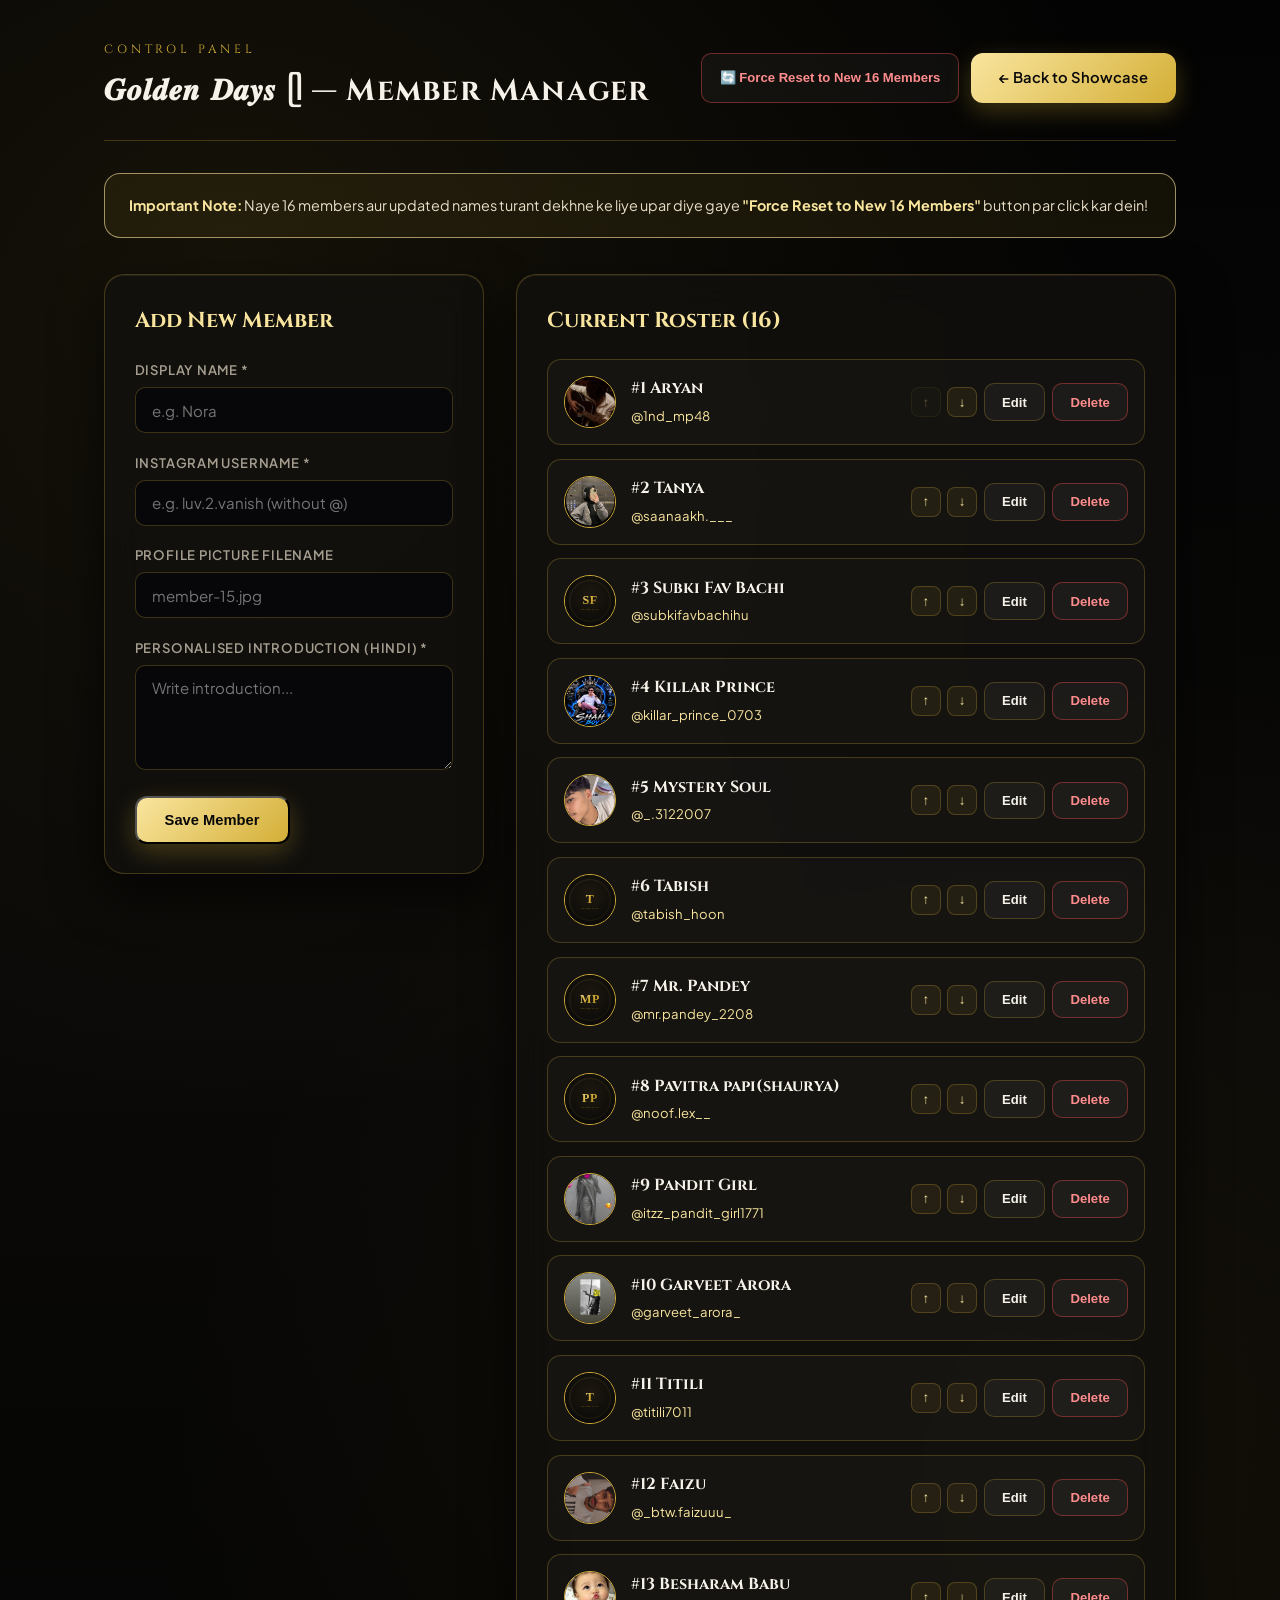
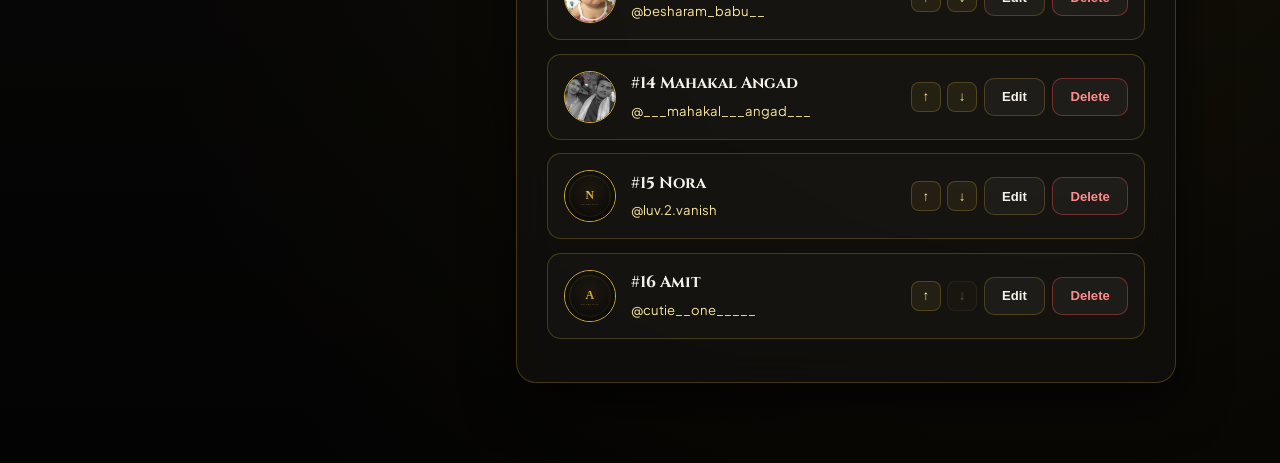
==== commit 7a2620d8: "Update member reset functionality and placeholdersj" ====
--- a/admin.html
+++ b/admin.html
@@ -87,19 +87,6 @@
       min-height: 105px;
       resize: vertical;
     }
-    .dp-preview-box {
-      display: flex;
-      align-items: center;
-      gap: 1rem;
-      margin-top: 0.65rem;
-    }
-    .dp-preview-box img {
-      width: 64px;
-      height: 64px;
-      border-radius: 50%;
-      object-fit: cover;
-      border: 2px solid var(--gold-primary);
-    }
     .btn-row {
       display: flex;
       gap: 0.75rem;
@@ -200,13 +187,13 @@
         <h1 class="section-title" style="font-size: 1.9rem;">𝑮𝒐𝒍𝒅𝒆𝒏 𝑫𝒂𝒚𝒔 ᥫ — Member Manager</h1>
       </div>
       <div style="display:flex; gap:0.75rem; flex-wrap:wrap;">
-        <button id="resetDefaultBtn" class="btn-sm btn-danger">🔄 Force Reset to New 14 Members</button>
+        <button id="resetDefaultBtn" class="btn-sm btn-danger">🔄 Force Reset to New 16 Members</button>
         <a href="index.html" class="btn-gold-primary">← Back to Showcase</a>
       </div>
     </div>
 
     <div class="storage-notice">
-      <strong>Important Note:</strong> Agar aapko naye 14 members aur Aryan + Tanya turant dekhne hain, toh upar diye gaye <strong>"Force Reset to New 14 Members"</strong> button par click kar dein!
+      <strong>Important Note:</strong> Naye 16 members aur updated names turant dekhne ke liye upar diye gaye <strong>"Force Reset to New 16 Members"</strong> button par click kar dein!
     </div>
 
     <div class="admin-grid">
@@ -217,17 +204,17 @@
 
           <div class="form-group">
             <label for="memberName">Display Name *</label>
-            <input type="text" id="memberName" class="form-control" placeholder="e.g. Aryan" required />
+            <input type="text" id="memberName" class="form-control" placeholder="e.g. Nora" required />
           </div>
 
           <div class="form-group">
             <label for="memberUsername">Instagram Username *</label>
-            <input type="text" id="memberUsername" class="form-control" placeholder="e.g. 1nd_mp48 (without @)" required />
+            <input type="text" id="memberUsername" class="form-control" placeholder="e.g. luv.2.vanish (without @)" required />
           </div>
 
           <div class="form-group">
             <label for="memberAvatarPath">Profile Picture Filename</label>
-            <input type="text" id="memberAvatarPath" class="form-control" placeholder="member-01.jpg" />
+            <input type="text" id="memberAvatarPath" class="form-control" placeholder="member-15.jpg" />
           </div>
 
           <div class="form-group">
@@ -363,7 +350,7 @@
       });
 
       resetDefaultBtn.addEventListener("click", () => {
-        if (confirm("Reset to default 14 members (Aryan, Tanya & others)?")) {
+        if (confirm("Reset to default 16 members?")) {
           members = window.GoldenDaysStore.resetToDefaults();
           renderAdminList();
           resetForm();
